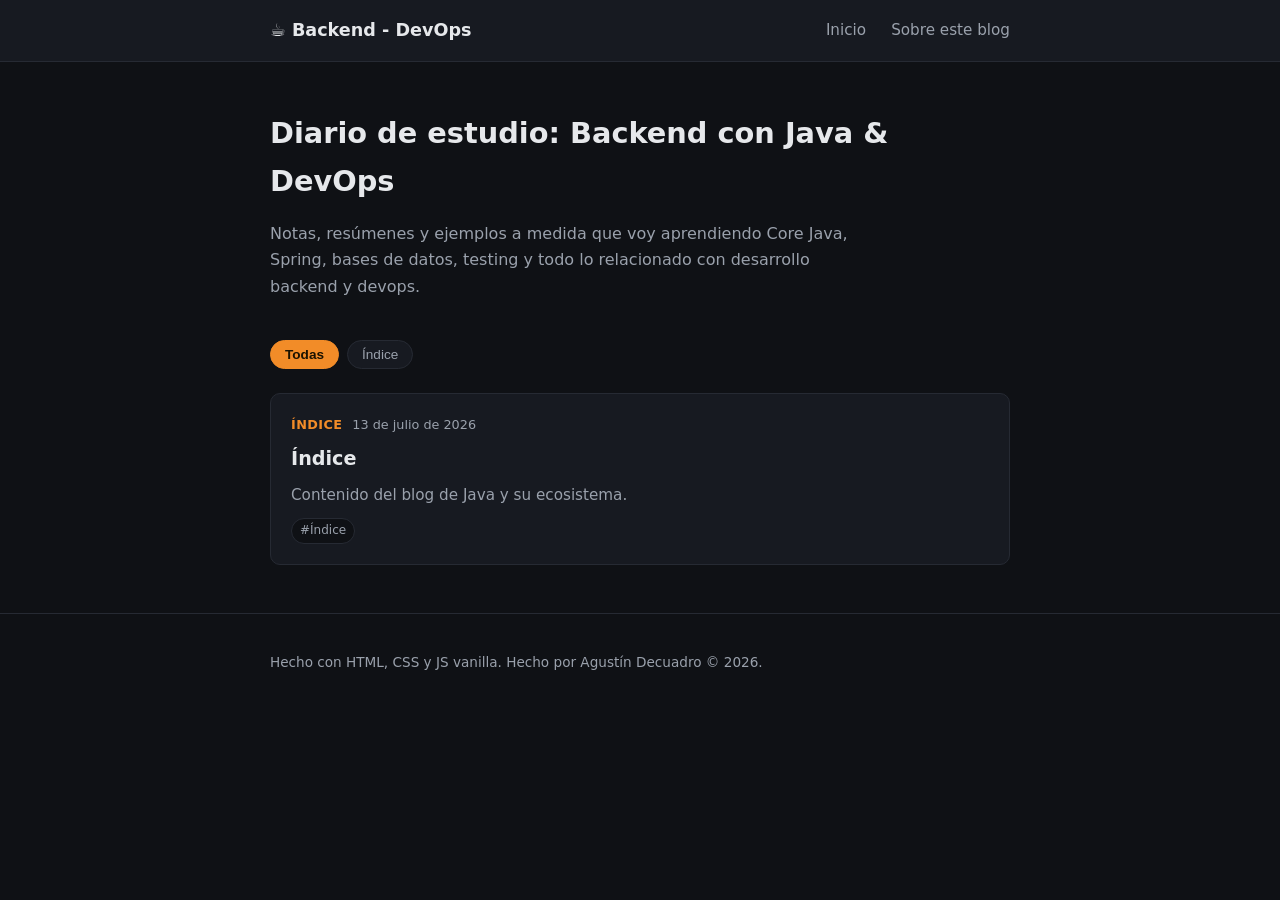
==== index.html @ 70c017d2 "first commit" ====
<!doctype html>
<html lang="es">
  <head>
    <meta charset="UTF-8" />
    <meta name="viewport" content="width=device-width, initial-scale=1.0" />
    <title>Diario de estudio</title>
    <meta
      name="description"
      content="Apuntes y notas de estudio sobre Java y su ecosistema para backend."
    />
    <link
      rel="icon"
      href="data:image/svg+xml,<svg xmlns=%22http://www.w3.org/2000/svg%22 viewBox=%220 0 100 100%22><text y=%22.9em%22 font-size=%2290%22>☕</text></svg>"
    />
    <link rel="stylesheet" href="css/styles.css" />
  </head>
  <body>
    <header class="site-header">
      <div class="container header-inner">
        <a href="index.html" class="logo">☕ Backend - DevOps</a>
        <nav class="main-nav">
          <a href="index.html">Inicio</a>
          <a href="about.html">Sobre este blog</a>
        </nav>
      </div>
    </header>

    <main class="container">
      <section class="hero">
        <h1>Diario de estudio: Backend con Java &amp; DevOps</h1>
        <p>
          Notas, resúmenes y ejemplos a medida que voy aprendiendo Core Java,
          Spring, bases de datos, testing y todo lo relacionado con desarrollo
          backend y devops.
        </p>
      </section>

      <section class="filters" id="filters" aria-label="Filtrar por categoría">
        <button class="filter-btn active" data-category="all">Todas</button>
      </section>

      <section class="posts-grid" id="posts-grid">
        <p class="loading">Cargando posts…</p>
      </section>
    </main>

    <footer class="site-footer">
      <div class="container">
        <p>
          Hecho con HTML, CSS y JS vanilla. Hecho por Agustín Decuadro &copy;
          2026.
        </p>
      </div>
    </footer>

    <script src="js/main.js"></script>
  </body>
</html>
---- css/styles.css ----
:root {
  --bg: #0f1115;
  --bg-elevated: #171a21;
  --border: #262a33;
  --text: #e6e8eb;
  --text-muted: #9aa1ac;
  --accent: #f28c28; /* café / Java */
  --accent-2: #5b8cff;
  --radius: 10px;
  --max-width: 780px;
}

* {
  box-sizing: border-box;
}

html {
  color-scheme: dark;
}

body {
  margin: 0;
  font-family: "Segoe UI", system-ui, -apple-system, sans-serif;
  background: var(--bg);
  color: var(--text);
  line-height: 1.65;
}

.container {
  max-width: var(--max-width);
  margin: 0 auto;
  padding: 0 20px;
}

a {
  color: var(--accent-2);
  text-decoration: none;
}

a:hover {
  text-decoration: underline;
}

/* Header */

.site-header {
  border-bottom: 1px solid var(--border);
  background: var(--bg-elevated);
}

.header-inner {
  display: flex;
  align-items: center;
  justify-content: space-between;
  padding: 16px 20px;
}

.logo {
  font-weight: 700;
  font-size: 1.1rem;
  color: var(--text);
}

.logo:hover {
  text-decoration: none;
  color: var(--accent);
}

.main-nav a {
  margin-left: 20px;
  color: var(--text-muted);
  font-size: 0.95rem;
}

.main-nav a:hover {
  color: var(--text);
}

/* Hero */

.hero {
  padding: 48px 0 24px;
}

.hero h1 {
  font-size: 1.8rem;
  margin: 0 0 12px;
}

.hero p {
  color: var(--text-muted);
  max-width: 60ch;
}

/* Filters */

.filters {
  display: flex;
  flex-wrap: wrap;
  gap: 8px;
  margin-bottom: 24px;
}

.filter-btn {
  background: var(--bg-elevated);
  border: 1px solid var(--border);
  color: var(--text-muted);
  padding: 6px 14px;
  border-radius: 999px;
  font-size: 0.85rem;
  cursor: pointer;
}

.filter-btn:hover {
  color: var(--text);
  border-color: var(--accent);
}

.filter-btn.active {
  background: var(--accent);
  border-color: var(--accent);
  color: #1a1200;
  font-weight: 600;
}

/* Posts grid */

.posts-grid {
  display: flex;
  flex-direction: column;
  gap: 16px;
  padding-bottom: 48px;
}

.post-card {
  display: block;
  background: var(--bg-elevated);
  border: 1px solid var(--border);
  border-radius: var(--radius);
  padding: 20px;
  transition: border-color 0.15s ease;
}

.post-card:hover {
  border-color: var(--accent);
  text-decoration: none;
}

.post-card-meta {
  display: flex;
  gap: 10px;
  align-items: center;
  font-size: 0.8rem;
  color: var(--text-muted);
  margin-bottom: 8px;
}

.post-card-category {
  color: var(--accent);
  font-weight: 600;
  text-transform: uppercase;
  letter-spacing: 0.03em;
}

.post-card h2 {
  margin: 0 0 8px;
  font-size: 1.2rem;
  color: var(--text);
}

.post-card p {
  margin: 0 0 10px;
  color: var(--text-muted);
  font-size: 0.95rem;
}

.tag-list {
  display: flex;
  flex-wrap: wrap;
  gap: 6px;
}

.tag {
  font-size: 0.75rem;
  color: var(--text-muted);
  background: var(--bg);
  border: 1px solid var(--border);
  padding: 2px 8px;
  border-radius: 999px;
}

.loading, .empty, .error {
  color: var(--text-muted);
}

.error {
  color: #ff6b6b;
}

/* Single post */

.back-link {
  display: inline-block;
  margin: 24px 0;
  font-size: 0.9rem;
  color: var(--text-muted);
}

.post-article {
  padding-bottom: 64px;
}

.post-article h1 {
  font-size: 1.9rem;
  margin-bottom: 6px;
}

.post-meta {
  color: var(--text-muted);
  font-size: 0.85rem;
  margin-bottom: 32px;
}

.post-article h2 {
  margin-top: 2em;
  font-size: 1.4rem;
  border-bottom: 1px solid var(--border);
  padding-bottom: 6px;
}

.post-article h3 {
  font-size: 1.15rem;
  margin-top: 1.6em;
}

.post-article p {
  margin: 1em 0;
}

.post-article ul, .post-article ol {
  padding-left: 1.4em;
}

.post-article code {
  background: var(--bg-elevated);
  border: 1px solid var(--border);
  border-radius: 4px;
  padding: 1px 6px;
  font-size: 0.9em;
  font-family: "Cascadia Code", Consolas, monospace;
}

.post-article pre {
  background: #0a0c10 !important;
  border: 1px solid var(--border);
  border-radius: var(--radius);
  padding: 16px;
  overflow-x: auto;
}

.post-article pre code {
  background: none;
  border: none;
  padding: 0;
}

.checklist-progress {
  position: sticky;
  top: 0;
  z-index: 5;
  background: var(--bg);
  padding: 12px 0;
  margin-bottom: 24px;
  border-bottom: 1px solid var(--border);
}

.checklist-progress-bar {
  height: 8px;
  background: var(--bg-elevated);
  border: 1px solid var(--border);
  border-radius: 999px;
  overflow: hidden;
}

.checklist-progress-fill {
  height: 100%;
  background: var(--accent);
  width: 0%;
  transition: width 0.2s ease;
}

.checklist-progress-text {
  display: inline-block;
  margin-top: 6px;
  font-size: 0.85rem;
  color: var(--text-muted);
}

.post-body ul:has(input[type="checkbox"]) {
  list-style: none;
  padding-left: 1.2em;
}

.post-body li:has(> input[type="checkbox"]) {
  margin: 4px 0;
}

.post-body input[type="checkbox"] {
  margin-right: 8px;
  accent-color: var(--accent);
  cursor: pointer;
}

.post-body li.done > input[type="checkbox"] + * ,
.post-body li.done {
  color: var(--text-muted);
}

.post-body li.done {
  text-decoration: line-through;
  text-decoration-color: var(--text-muted);
}

.post-body li.done > ul {
  text-decoration: none;
  color: var(--text);
}

.post-article blockquote {
  border-left: 3px solid var(--accent);
  margin: 1.2em 0;
  padding: 0.2em 1em;
  color: var(--text-muted);
}

.post-article table {
  border-collapse: collapse;
  width: 100%;
  margin: 1.2em 0;
}

.post-article th, .post-article td {
  border: 1px solid var(--border);
  padding: 8px 10px;
  text-align: left;
}

/* Footer */

.site-footer {
  border-top: 1px solid var(--border);
  padding: 24px 0;
  color: var(--text-muted);
  font-size: 0.85rem;
}
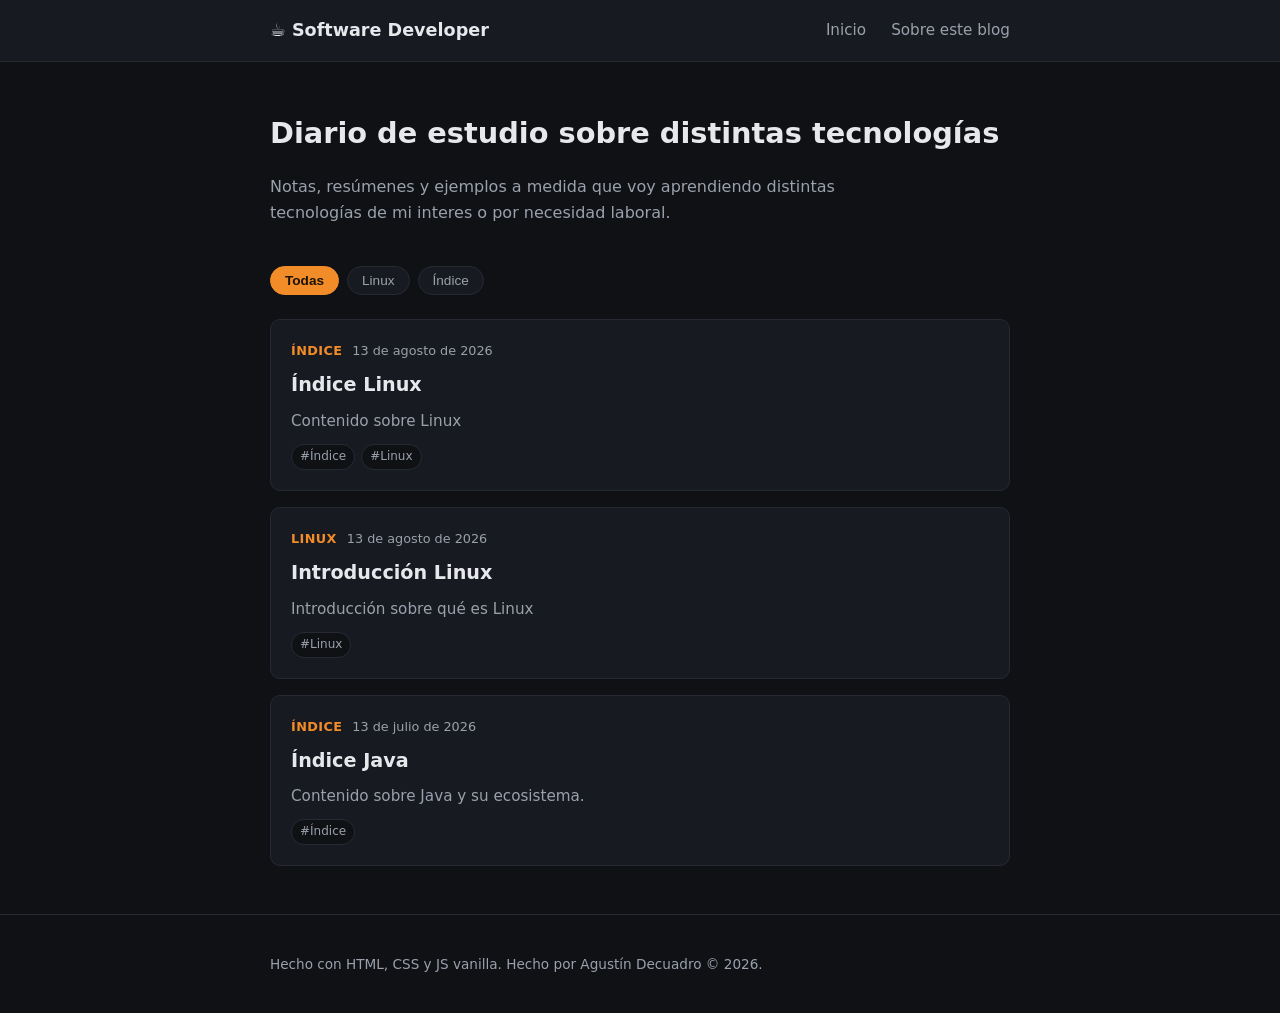
==== commit eda22fa6: "Introduccion linux" ====
--- a/index.html
+++ b/index.html
@@ -17,7 +17,7 @@
   <body>
     <header class="site-header">
       <div class="container header-inner">
-        <a href="index.html" class="logo">☕ Backend - DevOps</a>
+        <a href="index.html" class="logo">☕ Software Developer</a>
         <nav class="main-nav">
           <a href="index.html">Inicio</a>
           <a href="about.html">Sobre este blog</a>
@@ -27,11 +27,9 @@
 
     <main class="container">
       <section class="hero">
-        <h1>Diario de estudio: Backend con Java &amp; DevOps</h1>
+        <h1>Diario de estudio sobre distintas tecnologías</h1>
         <p>
-          Notas, resúmenes y ejemplos a medida que voy aprendiendo Core Java,
-          Spring, bases de datos, testing y todo lo relacionado con desarrollo
-          backend y devops.
+          Notas, resúmenes y ejemplos a medida que voy aprendiendo distintas tecnologías de mi interes o por necesidad laboral.
         </p>
       </section>
 
